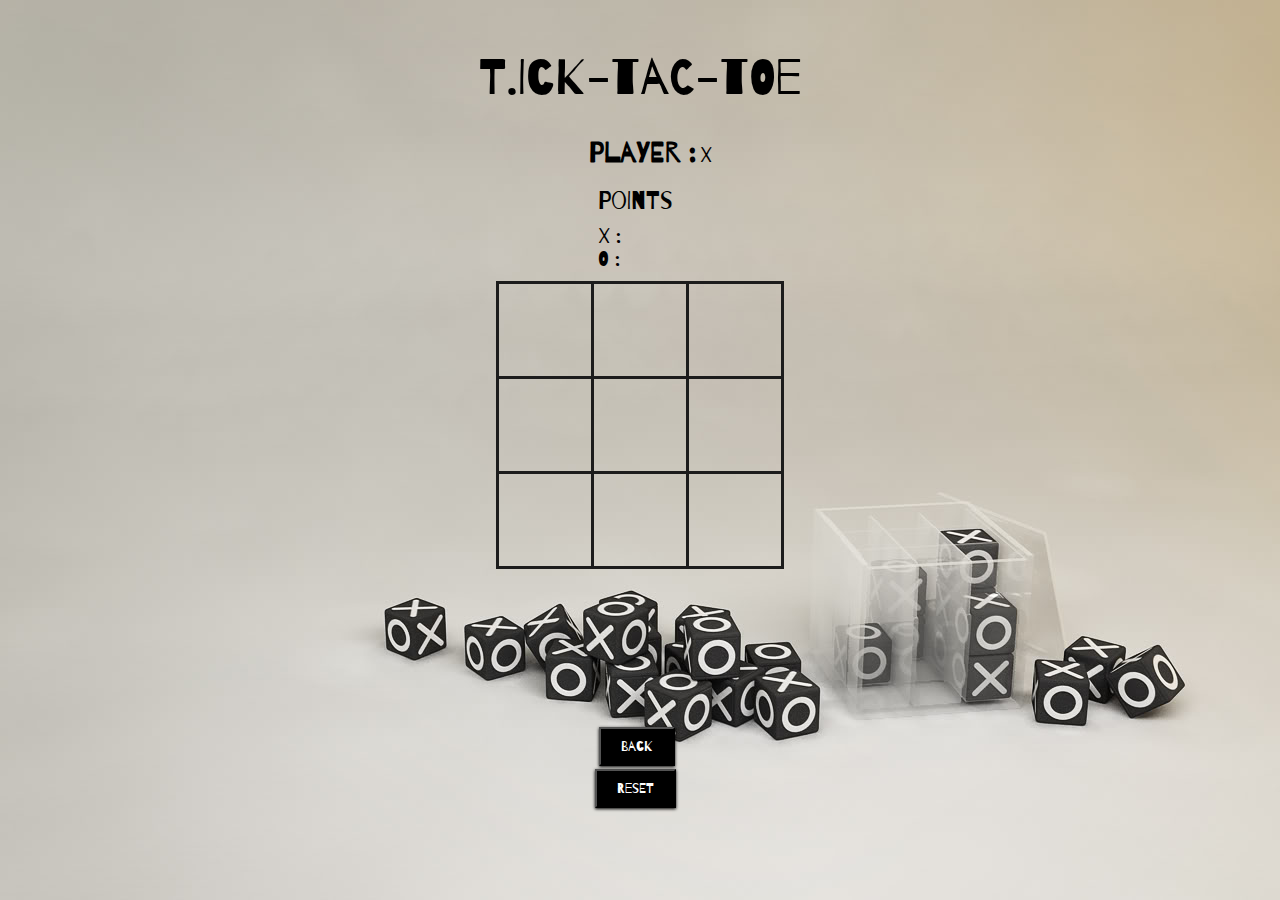
==== index_ai.html @ ba1e1f66 "working on AI player" ====
<!DOCTYPE html>
<html>
  <head>
    <meta charset="utf-8">
    <title>t.ICK-Tac-Toe</title>
    <link rel="stylesheet" type="text/css" href="styles/style_ai.css">
    <link href="https://fonts.googleapis.com/css?family=Barrio" rel="stylesheet">
  </head>
  <body>
    <header> T.ICK-Tac-Toe</header>

    <div class="indicator">
      <p class="player">Player :</p>
      <p class="name">X</p>
    </div>

    <table id="board">
      <tr>
        <td></td><td></td><td></td>
      </tr>
      <tr>
        <td></td><td></td><td></td>
      </tr>
      <tr>
        <td></td><td></td><td></td>
      </tr>

      <div class="counter">
        <p class="counter_name">Points</p>
        <div class="points_x">
          <li class="player_x_name">X  :</li>
          <li class="player_x"></li>
        </div>
        <div class="points_o">
          <li class="player_o_name">O  :</li>
          <li class="player_o"></li>
        </div>
      </div>
    </table>

    <button id="reset">Reset</button>
    <button id="normal"><a href="index.html">Back</button>
  </body>

  <script src="scripts/jquery-3.2.1.min.js"></script>
  <script src="https://ajax.googleapis.com/ajax/libs/jquery/3.2.1/jquery.min.js"></script>
  <script type="text/javascript" src="scripts_ai/script_ai.js"></script>
</html>
---- styles/style_ai.css ----
html {
  background: url(../images/background_tic.jpg) no-repeat center center fixed;
  -webkit-background-size: cover;
  -moz-background-size: cover;
  -o-background-size: cover;
  background-size: cover;
}

table {
  border-collapse: collapse;
  border-spacing: 0;
}

#board {
  margin: 0 auto;
  position: relative;
}

#board tr td {
  width: 90px;
  height: 90px;
  border: 3px solid #1c1c1c;
  font-size: 30px;
  text-align: center;
  font-family: 'Barrio', cursive;
}

#board tr td:hover {
  background: #e4e4e4;
  cursor: pointer;
}

header {
  margin-top: 50px;
  text-align: center;
  font-family: 'Barrio', cursive;
  font-size: 50px;
  position: relative;
}

button#reset {
  margin: -20px -45px;
  position: relative;
  top: 50%;
  left: 50%;
  margin-top: 200px;
}

button#normal {
  position: absolute;
  top: 83%;
  left: 50%;
  margin-top: 400px;
  margin: -20px -41px;
}

a {
  text-decoration: none;
  color: white;
}

#reset {
  -webkit-border-radius: 0;
  -moz-border-radius: 0;
  border-radius: 0px;
  text-shadow: 1px 1px 3px #000000;
  -webkit-box-shadow: 0px 1px 3px #000000;
  -moz-box-shadow: 0px 1px 3px #000000;
  box-shadow: 0px 1px 3px #000000;
  color: #ffffff;
  font-size: 14px;
  background: #000000;
  padding: 10px 20px 10px 20px;
  text-decoration: none;
  font-family: 'Barrio', cursive;
}

#normal {
  -webkit-border-radius: 0;
  -moz-border-radius: 0;
  border-radius: 0px;
  text-shadow: 1px 1px 3px #000000;
  -webkit-box-shadow: 0px 1px 3px #000000;
  -moz-box-shadow: 0px 1px 3px #000000;
  box-shadow: 0px 1px 3px #000000;
  color: #ffffff;
  font-size: 14px;
  background: #000000;
  padding: 10px 20px 10px 20px;
  text-decoration: none;
  font-family: 'Barrio', cursive;
}

#reset:hover {
  background: #e4e4e4;
  text-decoration: none;
}

p.player {
  display: inline-block;
  margin-left: 46%;
  color: black;
  font-size: 28px;
  font-family: 'Barrio', cursive;
  font-weight: bold;
}

p.name {
  display: inline-block;
  margin: 0 auto;
  margin-top: 3%;
  color: black;
  font-size: 20px;
  font-family: 'Barrio', cursive;
}

li {
  display: inline-block;
  font-size: 20px;
}

.counter_name {
  font-size: 25px;
  margin-top: 10px;
  margin-bottom: 10px;
}

.player_x {
  padding-left: 20px;
}

.player_o {
  padding-left: 20px;
}

.counter {
  position: relative;
  display: inline-block;
  color: black;
  font-family: 'Barrio', cursive;
  margin: -20px -42px;
  top: 50%;
  left: 50%;
  margin-bottom: 10px;
}
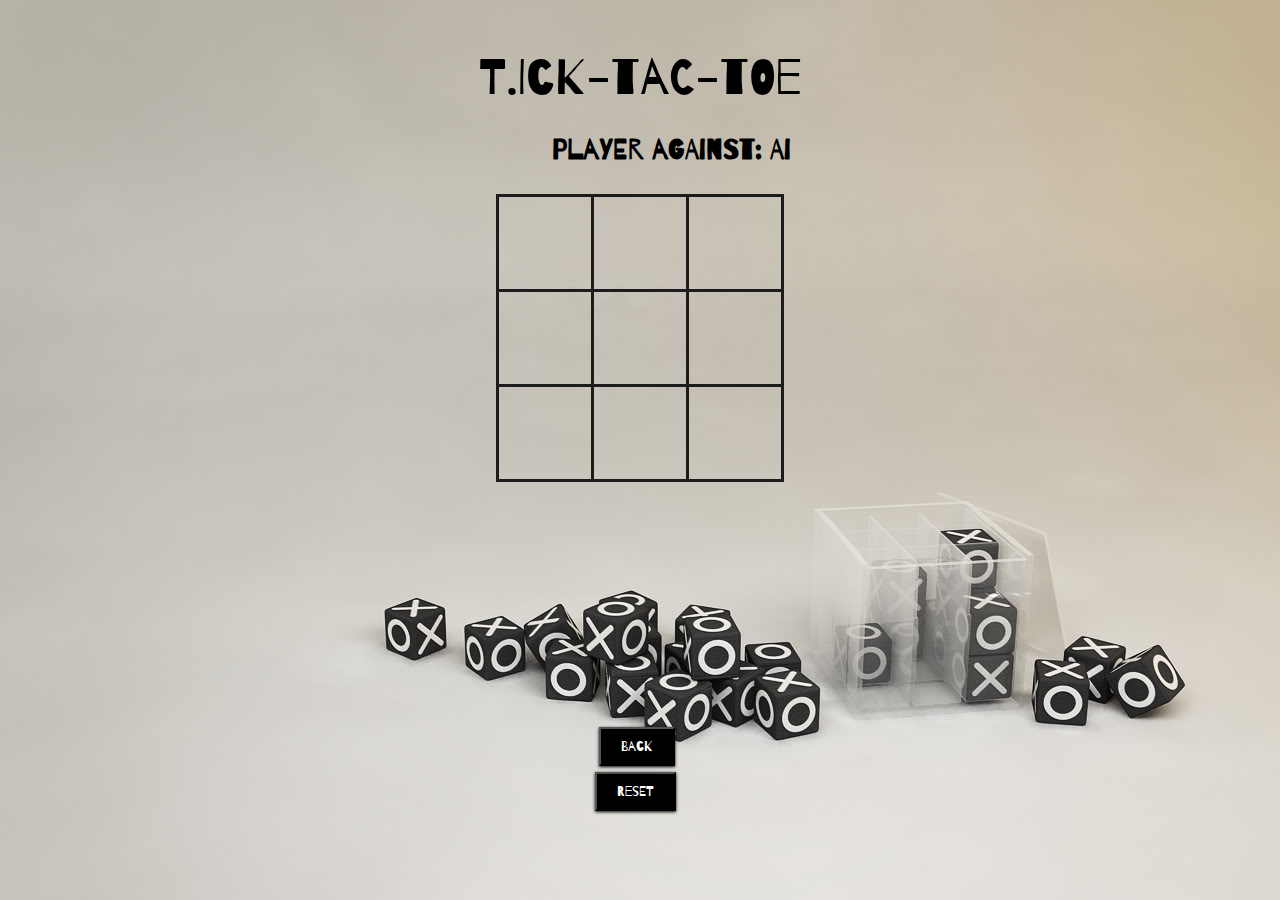
==== commit ce44bd5b: "working AI" ====
--- a/index_ai.html
+++ b/index_ai.html
@@ -9,33 +9,19 @@
   <body>
     <header> T.ICK-Tac-Toe</header>
 
-    <div class="indicator">
-      <p class="player">Player :</p>
-      <p class="name">X</p>
-    </div>
+      <p class="player">Player against: AI</p>
+
 
     <table id="board">
-      <tr>
-        <td></td><td></td><td></td>
+      <tr class="row">
+        <td id="t1"></td><td id="t2"></td><td id="t3"></td>
       </tr>
-      <tr>
-        <td></td><td></td><td></td>
+      <tr class="row">
+        <td id="m1"></td><td id="m2"></td><td id="m3"></td>
       </tr>
-      <tr>
-        <td></td><td></td><td></td>
+      <tr class="row">
+        <td id="b1"></td><td id="b2"></td><td id="b3"></td>
       </tr>
-
-      <div class="counter">
-        <p class="counter_name">Points</p>
-        <div class="points_x">
-          <li class="player_x_name">X  :</li>
-          <li class="player_x"></li>
-        </div>
-        <div class="points_o">
-          <li class="player_o_name">O  :</li>
-          <li class="player_o"></li>
-        </div>
-      </div>
     </table>
 
     <button id="reset">Reset</button>
--- a/styles/style_ai.css
+++ b/styles/style_ai.css
@@ -43,7 +43,7 @@
   position: relative;
   top: 50%;
   left: 50%;
-  margin-top: 200px;
+  margin-top: 290px;
 }
 
 button#normal {
@@ -98,20 +98,11 @@
 
 p.player {
   display: inline-block;
-  margin-left: 46%;
+  margin-left: 43%;
   color: black;
   font-size: 28px;
   font-family: 'Barrio', cursive;
   font-weight: bold;
-}
-
-p.name {
-  display: inline-block;
-  margin: 0 auto;
-  margin-top: 3%;
-  color: black;
-  font-size: 20px;
-  font-family: 'Barrio', cursive;
 }
 
 li {
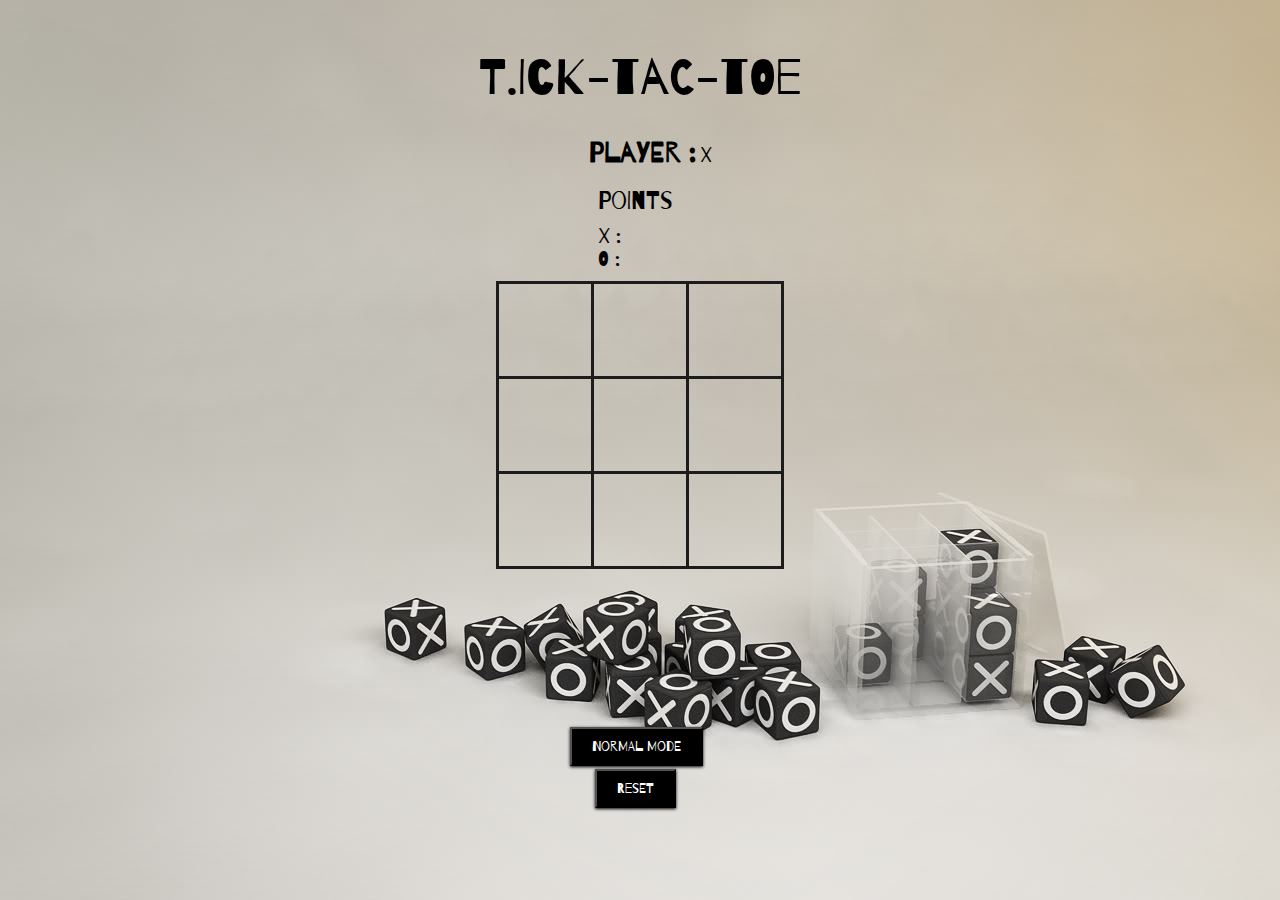
==== commit 7d1312c7: "AI workging, having few bugs on AI player part" ====
--- a/index_ai.html
+++ b/index_ai.html
@@ -8,9 +8,10 @@
   </head>
   <body>
     <header> T.ICK-Tac-Toe</header>
-
-      <p class="player">Player against: AI</p>
-
+    <div class="indicator">
+      <p class="player">Player :</p>
+      <p class="name">X</p>
+    </div>
 
     <table id="board">
       <tr class="row">
@@ -22,10 +23,23 @@
       <tr class="row">
         <td id="b1"></td><td id="b2"></td><td id="b3"></td>
       </tr>
+
+      <div class="counter">
+        <p class="counter_name">Points</p>
+        <div class="points_x">
+          <li class="player_x_name">X  :</li>
+          <li class="player_x"></li>
+        </div>
+        <div class="points_o">
+          <li class="player_o_name">O  :</li>
+          <li class="player_o"></li>
+        </div>
+      </div>
+
     </table>
 
     <button id="reset">Reset</button>
-    <button id="normal"><a href="index.html">Back</button>
+    <button id="normal"><a href="index.html">Normal Mode</button>
   </body>
 
   <script src="scripts/jquery-3.2.1.min.js"></script>
--- a/styles/style_ai.css
+++ b/styles/style_ai.css
@@ -43,7 +43,7 @@
   position: relative;
   top: 50%;
   left: 50%;
-  margin-top: 290px;
+  margin-top: 200px;
 }
 
 button#normal {
@@ -51,7 +51,7 @@
   top: 83%;
   left: 50%;
   margin-top: 400px;
-  margin: -20px -41px;
+  margin: -20px -70px;
 }
 
 a {
@@ -98,11 +98,20 @@
 
 p.player {
   display: inline-block;
-  margin-left: 43%;
+  margin-left: 46%;
   color: black;
   font-size: 28px;
   font-family: 'Barrio', cursive;
   font-weight: bold;
+}
+
+p.name {
+  display: inline-block;
+  margin: 0 auto;
+  margin-top: 3%;
+  color: black;
+  font-size: 20px;
+  font-family: 'Barrio', cursive;
 }
 
 li {
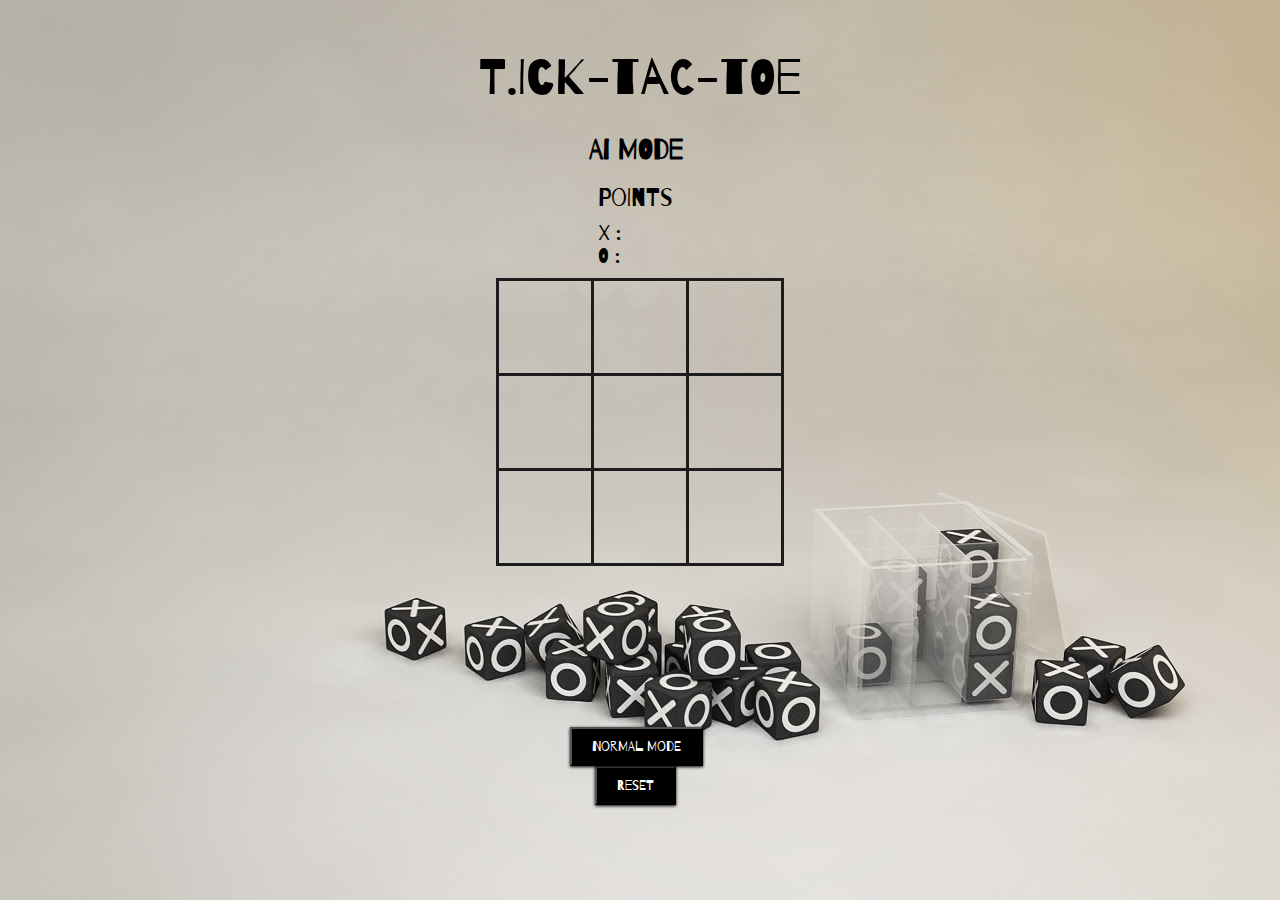
==== commit 80f53049: "fixed bug on AI, rewrote basic function of AI" ====
--- a/index_ai.html
+++ b/index_ai.html
@@ -8,9 +8,9 @@
   </head>
   <body>
     <header> T.ICK-Tac-Toe</header>
+    <div id="messages"></div>
     <div class="indicator">
-      <p class="player">Player :</p>
-      <p class="name">X</p>
+      <p class="player">AI Mode</p>
     </div>
 
     <table id="board">
--- a/styles/style_ai.css
+++ b/styles/style_ai.css
@@ -103,15 +103,7 @@
   font-size: 28px;
   font-family: 'Barrio', cursive;
   font-weight: bold;
-}
-
-p.name {
-  display: inline-block;
-  margin: 0 auto;
-  margin-top: 3%;
-  color: black;
-  font-size: 20px;
-  font-family: 'Barrio', cursive;
+  text-align: center;
 }
 
 li {
@@ -143,3 +135,19 @@
   left: 50%;
   margin-bottom: 10px;
 }
+
+#messages {
+  position: absolute;
+  top: 390px;
+  z-index: 10;
+  width: 240px;
+  left: 50%;
+  transform: translateX(-50%);
+  background-color: black;
+  font-size: 20px;
+  text-align: center;
+  padding: 20px 5px;
+  display: none;
+  color: white;
+  font-family: 'Barrio', cursive;
+}
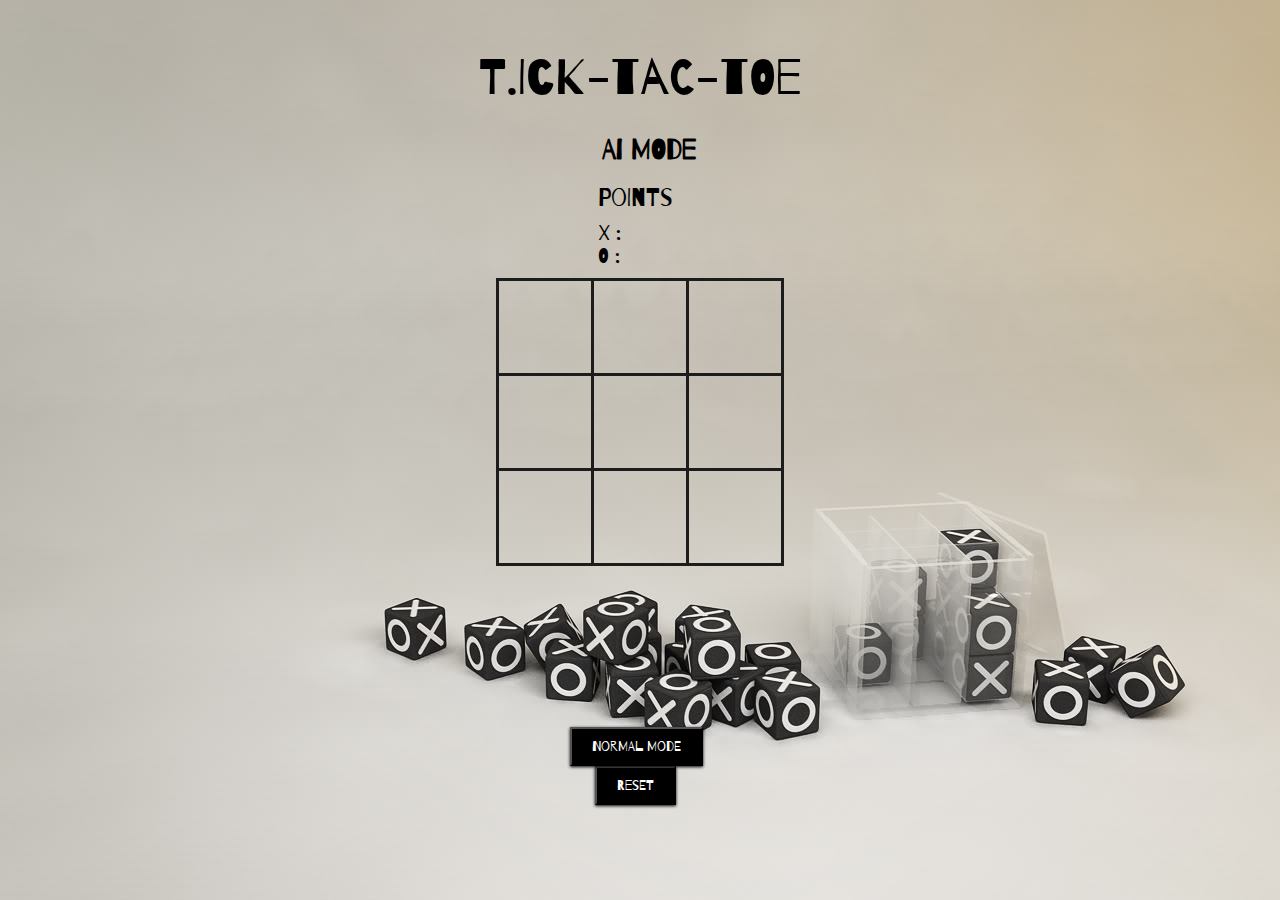
==== commit 251d11b7: "still fixing" ====
--- a/index_ai.html
+++ b/index_ai.html
@@ -44,5 +44,5 @@
 
   <script src="scripts/jquery-3.2.1.min.js"></script>
   <script src="https://ajax.googleapis.com/ajax/libs/jquery/3.2.1/jquery.min.js"></script>
-  <script type="text/javascript" src="scripts_ai/script_ai.js"></script>
+  <script type="text/javascript" src="scripts/script_ai.js"></script>
 </html>
--- a/styles/style_ai.css
+++ b/styles/style_ai.css
@@ -54,6 +54,11 @@
   margin: -20px -70px;
 }
 
+button#normal:hover {
+  background: #e4e4e4;
+  text-decoration: none;
+}
+
 a {
   text-decoration: none;
   color: white;
@@ -98,7 +103,7 @@
 
 p.player {
   display: inline-block;
-  margin-left: 46%;
+  margin-left: 47%;
   color: black;
   font-size: 28px;
   font-family: 'Barrio', cursive;
